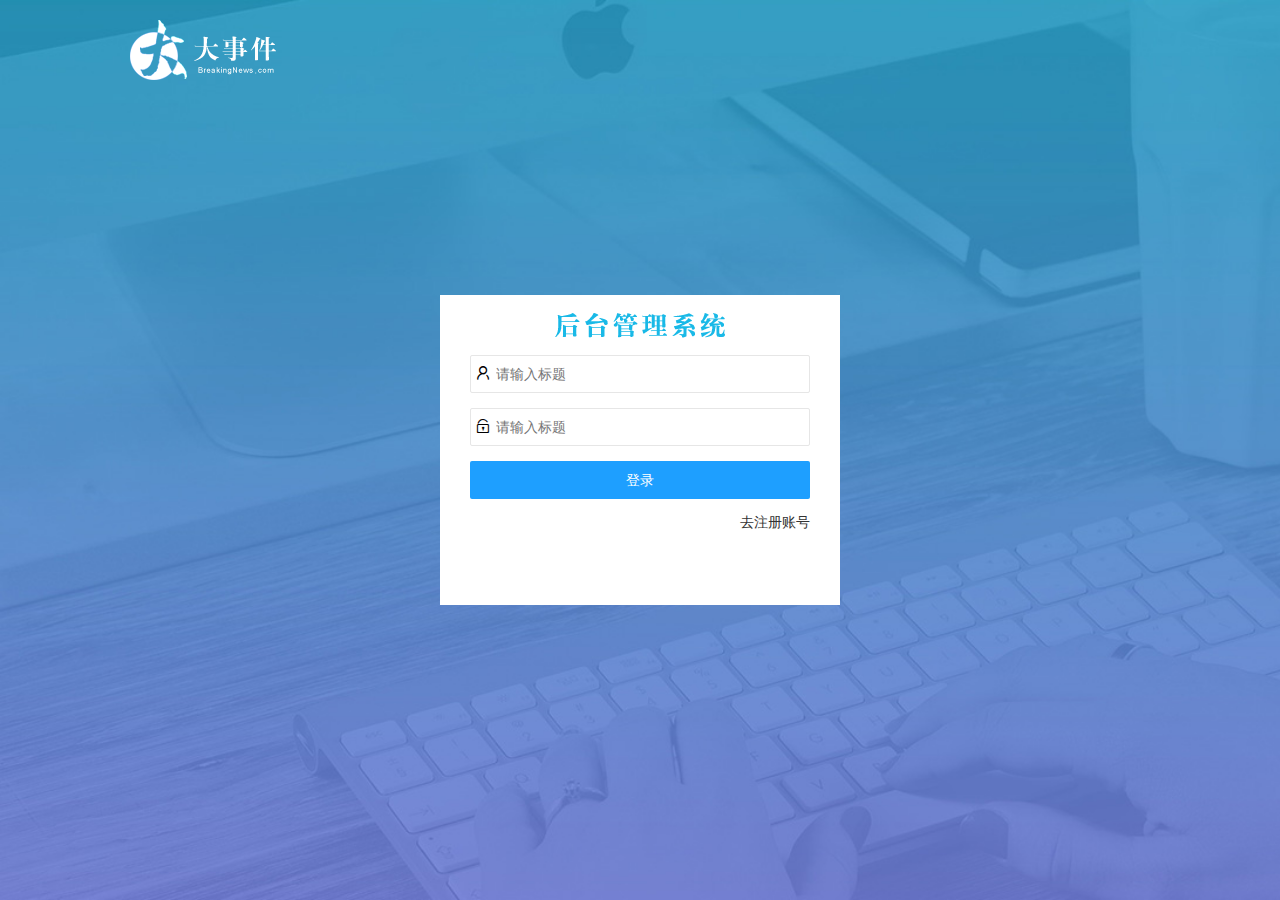
==== login.html @ 5bb2d2eb "l0 登录页面框架样式搭建好" ====
<!DOCTYPE html>
<html lang="en">

<head>
    <meta charset="UTF-8">
    <meta name="viewport" content="width=device-width, initial-scale=1.0">
    <title>login登录</title>
    <link rel="stylesheet" href="./assets/lib/layui/css/layui.css">
    <link rel="stylesheet" href="./login/login.css">


</head>

<body>
    <!-- logo -->
    <div id="logo">
        <img src="./assets/images/logo.png" />
    </div>


    <!-- 登录的盒子 start -->
    <div id="login">
        <!-- 盒子的标题 -->
        <div class="title"></div>
        <!-- 登录的表单 -->
        <form action="" class="layui-form">
            <!-- 第一行：用户名 -->
            <div class="layui-form-item">
                <i class="layui-icon layui-icon-username"></i>
                <input type="text" name="username" required lay-verify="required" placeholder="请输入标题" autocomplete="off"
                    class="layui-input">
            </div>
            <!-- 第二行：密码 -->
            <div class="layui-form-item">
                <i class="layui-icon layui-icon-password"></i>
                <input type="password" name="password" required lay-verify="required" placeholder="请输入标题"
                    autocomplete="off" class="layui-input">
            </div>
            <!-- 第三行：按钮 -->
            <div class="layui-form-item">
                <button class="layui-btn layui-btn-fluid layui-bg-blue" lay-submit lay-filter="formDemo">登录</button>
            </div>
            <!-- 第四行：去注册账号 -->
            <div class="layui-form-item">
                <a href="javascript:;" id="goto-register">去注册账号</a>
            </div>
        </form>
    </div>






    <!-- 注册的盒子 start -->
    <div id="register">
        <!-- 盒子的标题 -->
        <div class="title"></div>

        <!-- 登录的表单 -->
        <form action="" class="layui-form">
            <!-- 第一行：用户名 -->
            <div class="layui-form-item">
                <i class="layui-icon layui-icon-username"></i>
                <input type="text" name="username" required lay-verify="required" placeholder="请输入标题" autocomplete="off"
                    class="layui-input">
            </div>


            <!-- 第二行：密码 -->
            <div class="layui-form-item">
                <i class="layui-icon layui-icon-password"></i>
                <input type="password" name="password" required lay-verify="required" placeholder="请输入标题"
                    autocomplete="off" class="layui-input">
            </div>


            <!-- 第三行：重复密码 -->
            <div class="layui-form-item">
                <i class="layui-icon layui-icon-password"></i>
                <input type="password" required lay-verify="required" placeholder="请输入标题" autocomplete="off"
                    class="layui-input">
            </div>


            <!-- 第四行：按钮 -->
            <div class="layui-form-item">
                <button class="layui-btn layui-btn-fluid layui-bg-blue" lay-submit lay-filter="formDemo">注册</button>
            </div>
            <!-- 第无行：有账号，去登录 -->
            <div class="layui-form-item">
                <a href="javascript:;" id="goto-login">已有账号，去登录</a>
            </div>
        </form>
    </div>
</body>
<script src="./assets/lib/jquery.js"></script>
<script src="./assets/lib/layui/layui.all.js"></script>
<script src="./login/login.js"></script>

</html>
---- assets/lib/layui/css/layui.css ----
/** layui-v2.5.6 MIT License By https://www.layui.com */
 .layui-inline,img{display:inline-block;vertical-align:middle}h1,h2,h3,h4,h5,h6{font-weight:400}.layui-edge,.layui-header,.layui-inline,.layui-main{position:relative}.layui-body,.layui-edge,.layui-elip{overflow:hidden}.layui-btn,.layui-edge,.layui-inline,img{vertical-align:middle}.layui-btn,.layui-disabled,.layui-icon,.layui-unselect{-moz-user-select:none;-webkit-user-select:none;-ms-user-select:none}.layui-elip,.layui-form-checkbox span,.layui-form-pane .layui-form-label{text-overflow:ellipsis;white-space:nowrap}.layui-breadcrumb,.layui-tree-btnGroup{visibility:hidden}blockquote,body,button,dd,div,dl,dt,form,h1,h2,h3,h4,h5,h6,input,li,ol,p,pre,td,textarea,th,ul{margin:0;padding:0;-webkit-tap-highlight-color:rgba(0,0,0,0)}a:active,a:hover{outline:0}img{border:none}li{list-style:none}table{border-collapse:collapse;border-spacing:0}h4,h5,h6{font-size:100%}button,input,optgroup,option,select,textarea{font-family:inherit;font-size:inherit;font-style:inherit;font-weight:inherit;outline:0}pre{white-space:pre-wrap;white-space:-moz-pre-wrap;white-space:-pre-wrap;white-space:-o-pre-wrap;word-wrap:break-word}body{line-height:24px;font:14px Helvetica Neue,Helvetica,PingFang SC,Tahoma,Arial,sans-serif}hr{height:1px;margin:10px 0;border:0;clear:both}a{color:#333;text-decoration:none}a:hover{color:#777}a cite{font-style:normal;*cursor:pointer}.layui-border-box,.layui-border-box *{box-sizing:border-box}.layui-box,.layui-box *{box-sizing:content-box}.layui-clear{clear:both;*zoom:1}.layui-clear:after{content:'\20';clear:both;*zoom:1;display:block;height:0}.layui-inline{*display:inline;*zoom:1}.layui-edge{display:inline-block;width:0;height:0;border-width:6px;border-style:dashed;border-color:transparent}.layui-edge-top{top:-4px;border-bottom-color:#999;border-bottom-style:solid}.layui-edge-right{border-left-color:#999;border-left-style:solid}.layui-edge-bottom{top:2px;border-top-color:#999;border-top-style:solid}.layui-edge-left{border-right-color:#999;border-right-style:solid}.layui-disabled,.layui-disabled:hover{color:#d2d2d2!important;cursor:not-allowed!important}.layui-circle{border-radius:100%}.layui-show{display:block!important}.layui-hide{display:none!important}@font-face{font-family:layui-icon;src:url(../font/iconfont.eot?v=256);src:url(../font/iconfont.eot?v=256#iefix) format('embedded-opentype'),url(../font/iconfont.woff2?v=256) format('woff2'),url(../font/iconfont.woff?v=256) format('woff'),url(../font/iconfont.ttf?v=256) format('truetype'),url(../font/iconfont.svg?v=256#layui-icon) format('svg')}.layui-icon{font-family:layui-icon!important;font-size:16px;font-style:normal;-webkit-font-smoothing:antialiased;-moz-osx-font-smoothing:grayscale}.layui-icon-reply-fill:before{content:"\e611"}.layui-icon-set-fill:before{content:"\e614"}.layui-icon-menu-fill:before{content:"\e60f"}.layui-icon-search:before{content:"\e615"}.layui-icon-share:before{content:"\e641"}.layui-icon-set-sm:before{content:"\e620"}.layui-icon-engine:before{content:"\e628"}.layui-icon-close:before{content:"\1006"}.layui-icon-close-fill:before{content:"\1007"}.layui-icon-chart-screen:before{content:"\e629"}.layui-icon-star:before{content:"\e600"}.layui-icon-circle-dot:before{content:"\e617"}.layui-icon-chat:before{content:"\e606"}.layui-icon-release:before{content:"\e609"}.layui-icon-list:before{content:"\e60a"}.layui-icon-chart:before{content:"\e62c"}.layui-icon-ok-circle:before{content:"\1005"}.layui-icon-layim-theme:before{content:"\e61b"}.layui-icon-table:before{content:"\e62d"}.layui-icon-right:before{content:"\e602"}.layui-icon-left:before{content:"\e603"}.layui-icon-cart-simple:before{content:"\e698"}.layui-icon-face-cry:before{content:"\e69c"}.layui-icon-face-smile:before{content:"\e6af"}.layui-icon-survey:before{content:"\e6b2"}.layui-icon-tree:before{content:"\e62e"}.layui-icon-ie:before{content:"\e7bb"}.layui-icon-upload-circle:before{content:"\e62f"}.layui-icon-add-circle:before{content:"\e61f"}.layui-icon-download-circle:before{content:"\e601"}.layui-icon-templeate-1:before{content:"\e630"}.layui-icon-util:before{content:"\e631"}.layui-icon-face-surprised:before{content:"\e664"}.layui-icon-edit:before{content:"\e642"}.layui-icon-speaker:before{content:"\e645"}.layui-icon-down:before{content:"\e61a"}.layui-icon-file:before{content:"\e621"}.layui-icon-layouts:before{content:"\e632"}.layui-icon-rate-half:before{content:"\e6c9"}.layui-icon-add-circle-fine:before{content:"\e608"}.layui-icon-prev-circle:before{content:"\e633"}.layui-icon-read:before{content:"\e705"}.layui-icon-404:before{content:"\e61c"}.layui-icon-carousel:before{content:"\e634"}.layui-icon-help:before{content:"\e607"}.layui-icon-code-circle:before{content:"\e635"}.layui-icon-windows:before{content:"\e67f"}.layui-icon-water:before{content:"\e636"}.layui-icon-username:before{content:"\e66f"}.layui-icon-find-fill:before{content:"\e670"}.layui-icon-about:before{content:"\e60b"}.layui-icon-location:before{content:"\e715"}.layui-icon-up:before{content:"\e619"}.layui-icon-pause:before{content:"\e651"}.layui-icon-date:before{content:"\e637"}.layui-icon-layim-uploadfile:before{content:"\e61d"}.layui-icon-delete:before{content:"\e640"}.layui-icon-play:before{content:"\e652"}.layui-icon-top:before{content:"\e604"}.layui-icon-firefox:before{content:"\e686"}.layui-icon-friends:before{content:"\e612"}.layui-icon-refresh-3:before{content:"\e9aa"}.layui-icon-ok:before{content:"\e605"}.layui-icon-layer:before{content:"\e638"}.layui-icon-face-smile-fine:before{content:"\e60c"}.layui-icon-dollar:before{content:"\e659"}.layui-icon-group:before{content:"\e613"}.layui-icon-layim-download:before{content:"\e61e"}.layui-icon-picture-fine:before{content:"\e60d"}.layui-icon-link:before{content:"\e64c"}.layui-icon-diamond:before{content:"\e735"}.layui-icon-log:before{content:"\e60e"}.layui-icon-key:before{content:"\e683"}.layui-icon-rate-solid:before{content:"\e67a"}.layui-icon-fonts-del:before{content:"\e64f"}.layui-icon-unlink:before{content:"\e64d"}.layui-icon-fonts-clear:before{content:"\e639"}.layui-icon-triangle-r:before{content:"\e623"}.layui-icon-circle:before{content:"\e63f"}.layui-icon-radio:before{content:"\e643"}.layui-icon-align-center:before{content:"\e647"}.layui-icon-align-right:before{content:"\e648"}.layui-icon-align-left:before{content:"\e649"}.layui-icon-loading-1:before{content:"\e63e"}.layui-icon-return:before{content:"\e65c"}.layui-icon-fonts-strong:before{content:"\e62b"}.layui-icon-upload:before{content:"\e67c"}.layui-icon-dialogue:before{content:"\e63a"}.layui-icon-video:before{content:"\e6ed"}.layui-icon-headset:before{content:"\e6fc"}.layui-icon-cellphone-fine:before{content:"\e63b"}.layui-icon-add-1:before{content:"\e654"}.layui-icon-face-smile-b:before{content:"\e650"}.layui-icon-fonts-html:before{content:"\e64b"}.layui-icon-screen-full:before{content:"\e622"}.layui-icon-form:before{content:"\e63c"}.layui-icon-cart:before{content:"\e657"}.layui-icon-camera-fill:before{content:"\e65d"}.layui-icon-tabs:before{content:"\e62a"}.layui-icon-heart-fill:before{content:"\e68f"}.layui-icon-fonts-code:before{content:"\e64e"}.layui-icon-ios:before{content:"\e680"}.layui-icon-at:before{content:"\e687"}.layui-icon-fire:before{content:"\e756"}.layui-icon-set:before{content:"\e716"}.layui-icon-fonts-u:before{content:"\e646"}.layui-icon-triangle-d:before{content:"\e625"}.layui-icon-tips:before{content:"\e702"}.layui-icon-picture:before{content:"\e64a"}.layui-icon-more-vertical:before{content:"\e671"}.layui-icon-bluetooth:before{content:"\e689"}.layui-icon-flag:before{content:"\e66c"}.layui-icon-loading:before{content:"\e63d"}.layui-icon-fonts-i:before{content:"\e644"}.layui-icon-refresh-1:before{content:"\e666"}.layui-icon-rmb:before{content:"\e65e"}.layui-icon-addition:before{content:"\e624"}.layui-icon-home:before{content:"\e68e"}.layui-icon-time:before{content:"\e68d"}.layui-icon-user:before{content:"\e770"}.layui-icon-notice:before{content:"\e667"}.layui-icon-chrome:before{content:"\e68a"}.layui-icon-edge:before{content:"\e68b"}.layui-icon-login-weibo:before{content:"\e675"}.layui-icon-voice:before{content:"\e688"}.layui-icon-upload-drag:before{content:"\e681"}.layui-icon-login-qq:before{content:"\e676"}.layui-icon-snowflake:before{content:"\e6b1"}.layui-icon-heart:before{content:"\e68c"}.layui-icon-logout:before{content:"\e682"}.layui-icon-file-b:before{content:"\e655"}.layui-icon-template:before{content:"\e663"}.layui-icon-transfer:before{content:"\e691"}.layui-icon-auz:before{content:"\e672"}.layui-icon-console:before{content:"\e665"}.layui-icon-app:before{content:"\e653"}.layui-icon-prev:before{content:"\e65a"}.layui-icon-website:before{content:"\e7ae"}.layui-icon-next:before{content:"\e65b"}.layui-icon-component:before{content:"\e857"}.layui-icon-android:before{content:"\e684"}.layui-icon-more:before{content:"\e65f"}.layui-icon-login-wechat:before{content:"\e677"}.layui-icon-shrink-right:before{content:"\e668"}.layui-icon-spread-left:before{content:"\e66b"}.layui-icon-camera:before{content:"\e660"}.layui-icon-note:before{content:"\e66e"}.layui-icon-refresh:before{content:"\e669"}.layui-icon-female:before{content:"\e661"}.layui-icon-male:before{content:"\e662"}.layui-icon-screen-restore:before{content:"\e758"}.layui-icon-password:before{content:"\e673"}.layui-icon-senior:before{content:"\e674"}.layui-icon-theme:before{content:"\e66a"}.layui-icon-tread:before{content:"\e6c5"}.layui-icon-praise:before{content:"\e6c6"}.layui-icon-star-fill:before{content:"\e658"}.layui-icon-rate:before{content:"\e67b"}.layui-icon-template-1:before{content:"\e656"}.layui-icon-vercode:before{content:"\e679"}.layui-icon-service:before{content:"\e626"}.layui-icon-cellphone:before{content:"\e678"}.layui-icon-print:before{content:"\e66d"}.layui-icon-cols:before{content:"\e610"}.layui-icon-wifi:before{content:"\e7e0"}.layui-icon-export:before{content:"\e67d"}.layui-icon-rss:before{content:"\e808"}.layui-icon-slider:before{content:"\e714"}.layui-icon-email:before{content:"\e618"}.layui-icon-subtraction:before{content:"\e67e"}.layui-icon-mike:before{content:"\e6dc"}.layui-icon-light:before{content:"\e748"}.layui-icon-gift:before{content:"\e627"}.layui-icon-mute:before{content:"\e685"}.layui-icon-reduce-circle:before{content:"\e616"}.layui-icon-music:before{content:"\e690"}.layui-main{width:1140px;margin:0 auto}.layui-header{z-index:1000;height:60px}.layui-header a:hover{transition:all .5s;-webkit-transition:all .5s}.layui-side{position:fixed;left:0;top:0;bottom:0;z-index:999;width:200px;overflow-x:hidden}.layui-side-scroll{position:relative;width:220px;height:100%;overflow-x:hidden}.layui-body{position:absolute;left:200px;right:0;top:0;bottom:0;z-index:998;width:auto;overflow-y:auto;box-sizing:border-box}.layui-layout-body{overflow:hidden}.layui-layout-admin .layui-header{background-color:#23262E}.layui-layout-admin .layui-side{top:60px;width:200px;overflow-x:hidden}.layui-layout-admin .layui-body{position:fixed;top:60px;bottom:44px}.layui-layout-admin .layui-main{width:auto;margin:0 15px}.layui-layout-admin .layui-footer{position:fixed;left:200px;right:0;bottom:0;height:44px;line-height:44px;padding:0 15px;background-color:#eee}.layui-layout-admin .layui-logo{position:absolute;left:0;top:0;width:200px;height:100%;line-height:60px;text-align:center;color:#009688;font-size:16px}.layui-layout-admin .layui-header .layui-nav{background:0 0}.layui-layout-left{position:absolute!important;left:200px;top:0}.layui-layout-right{position:absolute!important;right:0;top:0}.layui-container{position:relative;margin:0 auto;padding:0 15px;box-sizing:border-box}.layui-fluid{position:relative;margin:0 auto;padding:0 15px}.layui-row:after,.layui-row:before{content:'';display:block;clear:both}.layui-col-lg1,.layui-col-lg10,.layui-col-lg11,.layui-col-lg12,.layui-col-lg2,.layui-col-lg3,.layui-col-lg4,.layui-col-lg5,.layui-col-lg6,.layui-col-lg7,.layui-col-lg8,.layui-col-lg9,.layui-col-md1,.layui-col-md10,.layui-col-md11,.layui-col-md12,.layui-col-md2,.layui-col-md3,.layui-col-md4,.layui-col-md5,.layui-col-md6,.layui-col-md7,.layui-col-md8,.layui-col-md9,.layui-col-sm1,.layui-col-sm10,.layui-col-sm11,.layui-col-sm12,.layui-col-sm2,.layui-col-sm3,.layui-col-sm4,.layui-col-sm5,.layui-col-sm6,.layui-col-sm7,.layui-col-sm8,.layui-col-sm9,.layui-col-xs1,.layui-col-xs10,.layui-col-xs11,.layui-col-xs12,.layui-col-xs2,.layui-col-xs3,.layui-col-xs4,.layui-col-xs5,.layui-col-xs6,.layui-col-xs7,.layui-col-xs8,.layui-col-xs9{position:relative;display:block;box-sizing:border-box}.layui-col-xs1,.layui-col-xs10,.layui-col-xs11,.layui-col-xs12,.layui-col-xs2,.layui-col-xs3,.layui-col-xs4,.layui-col-xs5,.layui-col-xs6,.layui-col-xs7,.layui-col-xs8,.layui-col-xs9{float:left}.layui-col-xs1{width:8.33333333%}.layui-col-xs2{width:16.66666667%}.layui-col-xs3{width:25%}.layui-col-xs4{width:33.33333333%}.layui-col-xs5{width:41.66666667%}.layui-col-xs6{width:50%}.layui-col-xs7{width:58.33333333%}.layui-col-xs8{width:66.66666667%}.layui-col-xs9{width:75%}.layui-col-xs10{width:83.33333333%}.layui-col-xs11{width:91.66666667%}.layui-col-xs12{width:100%}.layui-col-xs-offset1{margin-left:8.33333333%}.layui-col-xs-offset2{margin-left:16.66666667%}.layui-col-xs-offset3{margin-left:25%}.layui-col-xs-offset4{margin-left:33.33333333%}.layui-col-xs-offset5{margin-left:41.66666667%}.layui-col-xs-offset6{margin-left:50%}.layui-col-xs-offset7{margin-left:58.33333333%}.layui-col-xs-offset8{margin-left:66.66666667%}.layui-col-xs-offset9{margin-left:75%}.layui-col-xs-offset10{margin-left:83.33333333%}.layui-col-xs-offset11{margin-left:91.66666667%}.layui-col-xs-offset12{margin-left:100%}@media screen and (max-width:768px){.layui-hide-xs{display:none!important}.layui-show-xs-block{display:block!important}.layui-show-xs-inline{display:inline!important}.layui-show-xs-inline-block{display:inline-block!important}}@media screen and (min-width:768px){.layui-container{width:750px}.layui-hide-sm{display:none!important}.layui-show-sm-block{display:block!important}.layui-show-sm-inline{display:inline!important}.layui-show-sm-inline-block{display:inline-block!important}.layui-col-sm1,.layui-col-sm10,.layui-col-sm11,.layui-col-sm12,.layui-col-sm2,.layui-col-sm3,.layui-col-sm4,.layui-col-sm5,.layui-col-sm6,.layui-col-sm7,.layui-col-sm8,.layui-col-sm9{float:left}.layui-col-sm1{width:8.33333333%}.layui-col-sm2{width:16.66666667%}.layui-col-sm3{width:25%}.layui-col-sm4{width:33.33333333%}.layui-col-sm5{width:41.66666667%}.layui-col-sm6{width:50%}.layui-col-sm7{width:58.33333333%}.layui-col-sm8{width:66.66666667%}.layui-col-sm9{width:75%}.layui-col-sm10{width:83.33333333%}.layui-col-sm11{width:91.66666667%}.layui-col-sm12{width:100%}.layui-col-sm-offset1{margin-left:8.33333333%}.layui-col-sm-offset2{margin-left:16.66666667%}.layui-col-sm-offset3{margin-left:25%}.layui-col-sm-offset4{margin-left:33.33333333%}.layui-col-sm-offset5{margin-left:41.66666667%}.layui-col-sm-offset6{margin-left:50%}.layui-col-sm-offset7{margin-left:58.33333333%}.layui-col-sm-offset8{margin-left:66.66666667%}.layui-col-sm-offset9{margin-left:75%}.layui-col-sm-offset10{margin-left:83.33333333%}.layui-col-sm-offset11{margin-left:91.66666667%}.layui-col-sm-offset12{margin-left:100%}}@media screen and (min-width:992px){.layui-container{width:970px}.layui-hide-md{display:none!important}.layui-show-md-block{display:block!important}.layui-show-md-inline{display:inline!important}.layui-show-md-inline-block{display:inline-block!important}.layui-col-md1,.layui-col-md10,.layui-col-md11,.layui-col-md12,.layui-col-md2,.layui-col-md3,.layui-col-md4,.layui-col-md5,.layui-col-md6,.layui-col-md7,.layui-col-md8,.layui-col-md9{float:left}.layui-col-md1{width:8.33333333%}.layui-col-md2{width:16.66666667%}.layui-col-md3{width:25%}.layui-col-md4{width:33.33333333%}.layui-col-md5{width:41.66666667%}.layui-col-md6{width:50%}.layui-col-md7{width:58.33333333%}.layui-col-md8{width:66.66666667%}.layui-col-md9{width:75%}.layui-col-md10{width:83.33333333%}.layui-col-md11{width:91.66666667%}.layui-col-md12{width:100%}.layui-col-md-offset1{margin-left:8.33333333%}.layui-col-md-offset2{margin-left:16.66666667%}.layui-col-md-offset3{margin-left:25%}.layui-col-md-offset4{margin-left:33.33333333%}.layui-col-md-offset5{margin-left:41.66666667%}.layui-col-md-offset6{margin-left:50%}.layui-col-md-offset7{margin-left:58.33333333%}.layui-col-md-offset8{margin-left:66.66666667%}.layui-col-md-offset9{margin-left:75%}.layui-col-md-offset10{margin-left:83.33333333%}.layui-col-md-offset11{margin-left:91.66666667%}.layui-col-md-offset12{margin-left:100%}}@media screen and (min-width:1200px){.layui-container{width:1170px}.layui-hide-lg{display:none!important}.layui-show-lg-block{display:block!important}.layui-show-lg-inline{display:inline!important}.layui-show-lg-inline-block{display:inline-block!important}.layui-col-lg1,.layui-col-lg10,.layui-col-lg11,.layui-col-lg12,.layui-col-lg2,.layui-col-lg3,.layui-col-lg4,.layui-col-lg5,.layui-col-lg6,.layui-col-lg7,.layui-col-lg8,.layui-col-lg9{float:left}.layui-col-lg1{width:8.33333333%}.layui-col-lg2{width:16.66666667%}.layui-col-lg3{width:25%}.layui-col-lg4{width:33.33333333%}.layui-col-lg5{width:41.66666667%}.layui-col-lg6{width:50%}.layui-col-lg7{width:58.33333333%}.layui-col-lg8{width:66.66666667%}.layui-col-lg9{width:75%}.layui-col-lg10{width:83.33333333%}.layui-col-lg11{width:91.66666667%}.layui-col-lg12{width:100%}.layui-col-lg-offset1{margin-left:8.33333333%}.layui-col-lg-offset2{margin-left:16.66666667%}.layui-col-lg-offset3{margin-left:25%}.layui-col-lg-offset4{margin-left:33.33333333%}.layui-col-lg-offset5{margin-left:41.66666667%}.layui-col-lg-offset6{margin-left:50%}.layui-col-lg-offset7{margin-left:58.33333333%}.layui-col-lg-offset8{margin-left:66.66666667%}.layui-col-lg-offset9{margin-left:75%}.layui-col-lg-offset10{margin-left:83.33333333%}.layui-col-lg-offset11{margin-left:91.66666667%}.layui-col-lg-offset12{margin-left:100%}}.layui-col-space1{margin:-.5px}.layui-col-space1>*{padding:.5px}.layui-col-space2{margin:-1px}.layui-col-space2>*{padding:1px}.layui-col-space4{margin:-2px}.layui-col-space4>*{padding:2px}.layui-col-space5{margin:-2.5px}.layui-col-space5>*{padding:2.5px}.layui-col-space6{margin:-3px}.layui-col-space6>*{padding:3px}.layui-col-space8{margin:-4px}.layui-col-space8>*{padding:4px}.layui-col-space10{margin:-5px}.layui-col-space10>*{padding:5px}.layui-col-space12{margin:-6px}.layui-col-space12>*{padding:6px}.layui-col-space14{margin:-7px}.layui-col-space14>*{padding:7px}.layui-col-space15{margin:-7.5px}.layui-col-space15>*{padding:7.5px}.layui-col-space16{margin:-8px}.layui-col-space16>*{padding:8px}.layui-col-space18{margin:-9px}.layui-col-space18>*{padding:9px}.layui-col-space20{margin:-10px}.layui-col-space20>*{padding:10px}.layui-col-space22{margin:-11px}.layui-col-space22>*{padding:11px}.layui-col-space24{margin:-12px}.layui-col-space24>*{padding:12px}.layui-col-space25{margin:-12.5px}.layui-col-space25>*{padding:12.5px}.layui-col-space26{margin:-13px}.layui-col-space26>*{padding:13px}.layui-col-space28{margin:-14px}.layui-col-space28>*{padding:14px}.layui-col-space30{margin:-15px}.layui-col-space30>*{padding:15px}.layui-btn,.layui-input,.layui-select,.layui-textarea,.layui-upload-button{outline:0;-webkit-appearance:none;transition:all .3s;-webkit-transition:all .3s;box-sizing:border-box}.layui-elem-quote{margin-bottom:10px;padding:15px;line-height:22px;border-left:5px solid #009688;border-radius:0 2px 2px 0;background-color:#f2f2f2}.layui-quote-nm{border-style:solid;border-width:1px 1px 1px 5px;background:0 0}.layui-elem-field{margin-bottom:10px;padding:0;border-width:1px;border-style:solid}.layui-elem-field legend{margin-left:20px;padding:0 10px;font-size:20px;font-weight:300}.layui-field-title{margin:10px 0 20px;border-width:1px 0 0}.layui-field-box{padding:10px 15px}.layui-field-title .layui-field-box{padding:10px 0}.layui-progress{position:relative;height:6px;border-radius:20px;background-color:#e2e2e2}.layui-progress-bar{position:absolute;left:0;top:0;width:0;max-width:100%;height:6px;border-radius:20px;text-align:right;background-color:#5FB878;transition:all .3s;-webkit-transition:all .3s}.layui-progress-big,.layui-progress-big .layui-progress-bar{height:18px;line-height:18px}.layui-progress-text{position:relative;top:-20px;line-height:18px;font-size:12px;color:#666}.layui-progress-big .layui-progress-text{position:static;padding:0 10px;color:#fff}.layui-collapse{border-width:1px;border-style:solid;border-radius:2px}.layui-colla-content,.layui-colla-item{border-top-width:1px;border-top-style:solid}.layui-colla-item:first-child{border-top:none}.layui-colla-title{position:relative;height:42px;line-height:42px;padding:0 15px 0 35px;color:#333;background-color:#f2f2f2;cursor:pointer;font-size:14px;overflow:hidden}.layui-colla-content{display:none;padding:10px 15px;line-height:22px;color:#666}.layui-colla-icon{position:absolute;left:15px;top:0;font-size:14px}.layui-card{margin-bottom:15px;border-radius:2px;background-color:#fff;box-shadow:0 1px 2px 0 rgba(0,0,0,.05)}.layui-card:last-child{margin-bottom:0}.layui-card-header{position:relative;height:42px;line-height:42px;padding:0 15px;border-bottom:1px solid #f6f6f6;color:#333;border-radius:2px 2px 0 0;font-size:14px}.layui-bg-black,.layui-bg-blue,.layui-bg-cyan,.layui-bg-green,.layui-bg-orange,.layui-bg-red{color:#fff!important}.layui-card-body{position:relative;padding:10px 15px;line-height:24px}.layui-card-body[pad15]{padding:15px}.layui-card-body[pad20]{padding:20px}.layui-card-body .layui-table{margin:5px 0}.layui-card .layui-tab{margin:0}.layui-panel-window{position:relative;padding:15px;border-radius:0;border-top:5px solid #E6E6E6;background-color:#fff}.layui-auxiliar-moving{position:fixed;left:0;right:0;top:0;bottom:0;width:100%;height:100%;background:0 0;z-index:9999999999}.layui-form-label,.layui-form-mid,.layui-form-select,.layui-input-block,.layui-input-inline,.layui-textarea{position:relative}.layui-bg-red{background-color:#FF5722!important}.layui-bg-orange{background-color:#FFB800!important}.layui-bg-green{background-color:#009688!important}.layui-bg-cyan{background-color:#2F4056!important}.layui-bg-blue{background-color:#1E9FFF!important}.layui-bg-black{background-color:#393D49!important}.layui-bg-gray{background-color:#eee!important;color:#666!important}.layui-badge-rim,.layui-colla-content,.layui-colla-item,.layui-collapse,.layui-elem-field,.layui-form-pane .layui-form-item[pane],.layui-form-pane .layui-form-label,.layui-input,.layui-layedit,.layui-layedit-tool,.layui-quote-nm,.layui-select,.layui-tab-bar,.layui-tab-card,.layui-tab-title,.layui-tab-title .layui-this:after,.layui-textarea{border-color:#e6e6e6}.layui-timeline-item:before,hr{background-color:#e6e6e6}.layui-text{line-height:22px;font-size:14px;color:#666}.layui-text h1,.layui-text h2,.layui-text h3{font-weight:500;color:#333}.layui-text h1{font-size:30px}.layui-text h2{font-size:24px}.layui-text h3{font-size:18px}.layui-text a:not(.layui-btn){color:#01AAED}.layui-text a:not(.layui-btn):hover{text-decoration:underline}.layui-text ul{padding:5px 0 5px 15px}.layui-text ul li{margin-top:5px;list-style-type:disc}.layui-text em,.layui-word-aux{color:#999!important;padding:0 5px!important}.layui-btn{display:inline-block;height:38px;line-height:38px;padding:0 18px;background-color:#009688;color:#fff;white-space:nowrap;text-align:center;font-size:14px;border:none;border-radius:2px;cursor:pointer}.layui-btn:hover{opacity:.8;filter:alpha(opacity=80);color:#fff}.layui-btn:active{opacity:1;filter:alpha(opacity=100)}.layui-btn+.layui-btn{margin-left:10px}.layui-btn-container{font-size:0}.layui-btn-container .layui-btn{margin-right:10px;margin-bottom:10px}.layui-btn-container .layui-btn+.layui-btn{margin-left:0}.layui-table .layui-btn-container .layui-btn{margin-bottom:9px}.layui-btn-radius{border-radius:100px}.layui-btn .layui-icon{margin-right:3px;font-size:18px;vertical-align:bottom;vertical-align:middle\9}.layui-btn-primary{border:1px solid #C9C9C9;background-color:#fff;color:#555}.layui-btn-primary:hover{border-color:#009688;color:#333}.layui-btn-normal{background-color:#1E9FFF}.layui-btn-warm{background-color:#FFB800}.layui-btn-danger{background-color:#FF5722}.layui-btn-checked{background-color:#5FB878}.layui-btn-disabled,.layui-btn-disabled:active,.layui-btn-disabled:hover{border:1px solid #e6e6e6;background-color:#FBFBFB;color:#C9C9C9;cursor:not-allowed;opacity:1}.layui-btn-lg{height:44px;line-height:44px;padding:0 25px;font-size:16px}.layui-btn-sm{height:30px;line-height:30px;padding:0 10px;font-size:12px}.layui-btn-sm i{font-size:16px!important}.layui-btn-xs{height:22px;line-height:22px;padding:0 5px;font-size:12px}.layui-btn-xs i{font-size:14px!important}.layui-btn-group{display:inline-block;vertical-align:middle;font-size:0}.layui-btn-group .layui-btn{margin-left:0!important;margin-right:0!important;border-left:1px solid rgba(255,255,255,.5);border-radius:0}.layui-btn-group .layui-btn-primary{border-left:none}.layui-btn-group .layui-btn-primary:hover{border-color:#C9C9C9;color:#009688}.layui-btn-group .layui-btn:first-child{border-left:none;border-radius:2px 0 0 2px}.layui-btn-group .layui-btn-primary:first-child{border-left:1px solid #c9c9c9}.layui-btn-group .layui-btn:last-child{border-radius:0 2px 2px 0}.layui-btn-group .layui-btn+.layui-btn{margin-left:0}.layui-btn-group+.layui-btn-group{margin-left:10px}.layui-btn-fluid{width:100%}.layui-input,.layui-select,.layui-textarea{height:38px;line-height:1.3;line-height:38px\9;border-width:1px;border-style:solid;background-color:#fff;border-radius:2px}.layui-input::-webkit-input-placeholder,.layui-select::-webkit-input-placeholder,.layui-textarea::-webkit-input-placeholder{line-height:1.3}.layui-input,.layui-textarea{display:block;width:100%;padding-left:10px}.layui-input:hover,.layui-textarea:hover{border-color:#D2D2D2!important}.layui-input:focus,.layui-textarea:focus{border-color:#C9C9C9!important}.layui-textarea{min-height:100px;height:auto;line-height:20px;padding:6px 10px;resize:vertical}.layui-select{padding:0 10px}.layui-form input[type=checkbox],.layui-form input[type=radio],.layui-form select{display:none}.layui-form [lay-ignore]{display:initial}.layui-form-item{margin-bottom:15px;clear:both;*zoom:1}.layui-form-item:after{content:'\20';clear:both;*zoom:1;display:block;height:0}.layui-form-label{float:left;display:block;padding:9px 15px;width:80px;font-weight:400;line-height:20px;text-align:right}.layui-form-label-col{display:block;float:none;padding:9px 0;line-height:20px;text-align:left}.layui-form-item .layui-inline{margin-bottom:5px;margin-right:10px}.layui-input-block{margin-left:110px;min-height:36px}.layui-input-inline{display:inline-block;vertical-align:middle}.layui-form-item .layui-input-inline{float:left;width:190px;margin-right:10px}.layui-form-text .layui-input-inline{width:auto}.layui-form-mid{float:left;display:block;padding:9px 0!important;line-height:20px;margin-right:10px}.layui-form-danger+.layui-form-select .layui-input,.layui-form-danger:focus{border-color:#FF5722!important}.layui-form-select .layui-input{padding-right:30px;cursor:pointer}.layui-form-select .layui-edge{position:absolute;right:10px;top:50%;margin-top:-3px;cursor:pointer;border-width:6px;border-top-color:#c2c2c2;border-top-style:solid;transition:all .3s;-webkit-transition:all .3s}.layui-form-select dl{display:none;position:absolute;left:0;top:42px;padding:5px 0;z-index:899;min-width:100%;border:1px solid #d2d2d2;max-height:300px;overflow-y:auto;background-color:#fff;border-radius:2px;box-shadow:0 2px 4px rgba(0,0,0,.12);box-sizing:border-box}.layui-form-select dl dd,.layui-form-select dl dt{padding:0 10px;line-height:36px;white-space:nowrap;overflow:hidden;text-overflow:ellipsis}.layui-form-select dl dt{font-size:12px;color:#999}.layui-form-select dl dd{cursor:pointer}.layui-form-select dl dd:hover{background-color:#f2f2f2;-webkit-transition:.5s all;transition:.5s all}.layui-form-select .layui-select-group dd{padding-left:20px}.layui-form-select dl dd.layui-select-tips{padding-left:10px!important;color:#999}.layui-form-select dl dd.layui-this{background-color:#5FB878;color:#fff}.layui-form-checkbox,.layui-form-select dl dd.layui-disabled{background-color:#fff}.layui-form-selected dl{display:block}.layui-form-checkbox,.layui-form-checkbox *,.layui-form-switch{display:inline-block;vertical-align:middle}.layui-form-selected .layui-edge{margin-top:-9px;-webkit-transform:rotate(180deg);transform:rotate(180deg);margin-top:-3px\9}:root .layui-form-selected .layui-edge{margin-top:-9px\0/IE9}.layui-form-selectup dl{top:auto;bottom:42px}.layui-select-none{margin:5px 0;text-align:center;color:#999}.layui-select-disabled .layui-disabled{border-color:#eee!important}.layui-select-disabled .layui-edge{border-top-color:#d2d2d2}.layui-form-checkbox{position:relative;height:30px;line-height:30px;margin-right:10px;padding-right:30px;cursor:pointer;font-size:0;-webkit-transition:.1s linear;transition:.1s linear;box-sizing:border-box}.layui-form-checkbox span{padding:0 10px;height:100%;font-size:14px;border-radius:2px 0 0 2px;background-color:#d2d2d2;color:#fff;overflow:hidden}.layui-form-checkbox:hover span{background-color:#c2c2c2}.layui-form-checkbox i{position:absolute;right:0;top:0;width:30px;height:28px;border:1px solid #d2d2d2;border-left:none;border-radius:0 2px 2px 0;color:#fff;font-size:20px;text-align:center}.layui-form-checkbox:hover i{border-color:#c2c2c2;color:#c2c2c2}.layui-form-checked,.layui-form-checked:hover{border-color:#5FB878}.layui-form-checked span,.layui-form-checked:hover span{background-color:#5FB878}.layui-form-checked i,.layui-form-checked:hover i{color:#5FB878}.layui-form-item .layui-form-checkbox{margin-top:4px}.layui-form-checkbox[lay-skin=primary]{height:auto!important;line-height:normal!important;min-width:18px;min-height:18px;border:none!important;margin-right:0;padding-left:28px;padding-right:0;background:0 0}.layui-form-checkbox[lay-skin=primary] span{padding-left:0;padding-right:15px;line-height:18px;background:0 0;color:#666}.layui-form-checkbox[lay-skin=primary] i{right:auto;left:0;width:16px;height:16px;line-height:16px;border:1px solid #d2d2d2;font-size:12px;border-radius:2px;background-color:#fff;-webkit-transition:.1s linear;transition:.1s linear}.layui-form-checkbox[lay-skin=primary]:hover i{border-color:#5FB878;color:#fff}.layui-form-checked[lay-skin=primary] i{border-color:#5FB878!important;background-color:#5FB878;color:#fff}.layui-checkbox-disbaled[lay-skin=primary] span{background:0 0!important;color:#c2c2c2}.layui-checkbox-disbaled[lay-skin=primary]:hover i{border-color:#d2d2d2}.layui-form-item .layui-form-checkbox[lay-skin=primary]{margin-top:10px}.layui-form-switch{position:relative;height:22px;line-height:22px;min-width:35px;padding:0 5px;margin-top:8px;border:1px solid #d2d2d2;border-radius:20px;cursor:pointer;background-color:#fff;-webkit-transition:.1s linear;transition:.1s linear}.layui-form-switch i{position:absolute;left:5px;top:3px;width:16px;height:16px;border-radius:20px;background-color:#d2d2d2;-webkit-transition:.1s linear;transition:.1s linear}.layui-form-switch em{position:relative;top:0;width:25px;margin-left:21px;padding:0!important;text-align:center!important;color:#999!important;font-style:normal!important;font-size:12px}.layui-form-onswitch{border-color:#5FB878;background-color:#5FB878}.layui-checkbox-disbaled,.layui-checkbox-disbaled i{border-color:#e2e2e2!important}.layui-form-onswitch i{left:100%;margin-left:-21px;background-color:#fff}.layui-form-onswitch em{margin-left:5px;margin-right:21px;color:#fff!important}.layui-checkbox-disbaled span{background-color:#e2e2e2!important}.layui-checkbox-disbaled:hover i{color:#fff!important}[lay-radio]{display:none}.layui-form-radio,.layui-form-radio *{display:inline-block;vertical-align:middle}.layui-form-radio{line-height:28px;margin:6px 10px 0 0;padding-right:10px;cursor:pointer;font-size:0}.layui-form-radio *{font-size:14px}.layui-form-radio>i{margin-right:8px;font-size:22px;color:#c2c2c2}.layui-form-radio>i:hover,.layui-form-radioed>i{color:#5FB878}.layui-radio-disbaled>i{color:#e2e2e2!important}.layui-form-pane .layui-form-label{width:110px;padding:8px 15px;height:38px;line-height:20px;border-width:1px;border-style:solid;border-radius:2px 0 0 2px;text-align:center;background-color:#FBFBFB;overflow:hidden;box-sizing:border-box}.layui-form-pane .layui-input-inline{margin-left:-1px}.layui-form-pane .layui-input-block{margin-left:110px;left:-1px}.layui-form-pane .layui-input{border-radius:0 2px 2px 0}.layui-form-pane .layui-form-text .layui-form-label{float:none;width:100%;border-radius:2px;box-sizing:border-box;text-align:left}.layui-form-pane .layui-form-text .layui-input-inline{display:block;margin:0;top:-1px;clear:both}.layui-form-pane .layui-form-text .layui-input-block{margin:0;left:0;top:-1px}.layui-form-pane .layui-form-text .layui-textarea{min-height:100px;border-radius:0 0 2px 2px}.layui-form-pane .layui-form-checkbox{margin:4px 0 4px 10px}.layui-form-pane .layui-form-radio,.layui-form-pane .layui-form-switch{margin-top:6px;margin-left:10px}.layui-form-pane .layui-form-item[pane]{position:relative;border-width:1px;border-style:solid}.layui-form-pane .layui-form-item[pane] .layui-form-label{position:absolute;left:0;top:0;height:100%;border-width:0 1px 0 0}.layui-form-pane .layui-form-item[pane] .layui-input-inline{margin-left:110px}@media screen and (max-width:450px){.layui-form-item .layui-form-label{text-overflow:ellipsis;overflow:hidden;white-space:nowrap}.layui-form-item .layui-inline{display:block;margin-right:0;margin-bottom:20px;clear:both}.layui-form-item .layui-inline:after{content:'\20';clear:both;display:block;height:0}.layui-form-item .layui-input-inline{display:block;float:none;left:-3px;width:auto;margin:0 0 10px 112px}.layui-form-item .layui-input-inline+.layui-form-mid{margin-left:110px;top:-5px;padding:0}.layui-form-item .layui-form-checkbox{margin-right:5px;margin-bottom:5px}}.layui-layedit{border-width:1px;border-style:solid;border-radius:2px}.layui-layedit-tool{padding:3px 5px;border-bottom-width:1px;border-bottom-style:solid;font-size:0}.layedit-tool-fixed{position:fixed;top:0;border-top:1px solid #e2e2e2}.layui-layedit-tool .layedit-tool-mid,.layui-layedit-tool .layui-icon{display:inline-block;vertical-align:middle;text-align:center;font-size:14px}.layui-layedit-tool .layui-icon{position:relative;width:32px;height:30px;line-height:30px;margin:3px 5px;color:#777;cursor:pointer;border-radius:2px}.layui-layedit-tool .layui-icon:hover{color:#393D49}.layui-layedit-tool .layui-icon:active{color:#000}.layui-layedit-tool .layedit-tool-active{background-color:#e2e2e2;color:#000}.layui-layedit-tool .layui-disabled,.layui-layedit-tool .layui-disabled:hover{color:#d2d2d2;cursor:not-allowed}.layui-layedit-tool .layedit-tool-mid{width:1px;height:18px;margin:0 10px;background-color:#d2d2d2}.layedit-tool-html{width:50px!important;font-size:30px!important}.layedit-tool-b,.layedit-tool-code,.layedit-tool-help{font-size:16px!important}.layedit-tool-d,.layedit-tool-face,.layedit-tool-image,.layedit-tool-unlink{font-size:18px!important}.layedit-tool-image input{position:absolute;font-size:0;left:0;top:0;width:100%;height:100%;opacity:.01;filter:Alpha(opacity=1);cursor:pointer}.layui-layedit-iframe iframe{display:block;width:100%}#LAY_layedit_code{overflow:hidden}.layui-laypage{display:inline-block;*display:inline;*zoom:1;vertical-align:middle;margin:10px 0;font-size:0}.layui-laypage>a:first-child,.layui-laypage>a:first-child em{border-radius:2px 0 0 2px}.layui-laypage>a:last-child,.layui-laypage>a:last-child em{border-radius:0 2px 2px 0}.layui-laypage>:first-child{margin-left:0!important}.layui-laypage>:last-child{margin-right:0!important}.layui-laypage a,.layui-laypage button,.layui-laypage input,.layui-laypage select,.layui-laypage span{border:1px solid #e2e2e2}.layui-laypage a,.layui-laypage span{display:inline-block;*display:inline;*zoom:1;vertical-align:middle;padding:0 15px;height:28px;line-height:28px;margin:0 -1px 5px 0;background-color:#fff;color:#333;font-size:12px}.layui-flow-more a *,.layui-laypage input,.layui-table-view select[lay-ignore]{display:inline-block}.layui-laypage a:hover{color:#009688}.layui-laypage em{font-style:normal}.layui-laypage .layui-laypage-spr{color:#999;font-weight:700}.layui-laypage a{text-decoration:none}.layui-laypage .layui-laypage-curr{position:relative}.layui-laypage .layui-laypage-curr em{position:relative;color:#fff}.layui-laypage .layui-laypage-curr .layui-laypage-em{position:absolute;left:-1px;top:-1px;padding:1px;width:100%;height:100%;background-color:#009688}.layui-laypage-em{border-radius:2px}.layui-laypage-next em,.layui-laypage-prev em{font-family:Sim sun;font-size:16px}.layui-laypage .layui-laypage-count,.layui-laypage .layui-laypage-limits,.layui-laypage .layui-laypage-refresh,.layui-laypage .layui-laypage-skip{margin-left:10px;margin-right:10px;padding:0;border:none}.layui-laypage .layui-laypage-limits,.layui-laypage .layui-laypage-refresh{vertical-align:top}.layui-laypage .layui-laypage-refresh i{font-size:18px;cursor:pointer}.layui-laypage select{height:22px;padding:3px;border-radius:2px;cursor:pointer}.layui-laypage .layui-laypage-skip{height:30px;line-height:30px;color:#999}.layui-laypage button,.layui-laypage input{height:30px;line-height:30px;border-radius:2px;vertical-align:top;background-color:#fff;box-sizing:border-box}.layui-laypage input{width:40px;margin:0 10px;padding:0 3px;text-align:center}.layui-laypage input:focus,.layui-laypage select:focus{border-color:#009688!important}.layui-laypage button{margin-left:10px;padding:0 10px;cursor:pointer}.layui-table,.layui-table-view{margin:10px 0}.layui-flow-more{margin:10px 0;text-align:center;color:#999;font-size:14px}.layui-flow-more a{height:32px;line-height:32px}.layui-flow-more a *{vertical-align:top}.layui-flow-more a cite{padding:0 20px;border-radius:3px;background-color:#eee;color:#333;font-style:normal}.layui-flow-more a cite:hover{opacity:.8}.layui-flow-more a i{font-size:30px;color:#737383}.layui-table{width:100%;background-color:#fff;color:#666}.layui-table tr{transition:all .3s;-webkit-transition:all .3s}.layui-table th{text-align:left;font-weight:400}.layui-table tbody tr:hover,.layui-table thead tr,.layui-table-click,.layui-table-header,.layui-table-hover,.layui-table-mend,.layui-table-patch,.layui-table-tool,.layui-table-total,.layui-table-total tr,.layui-table[lay-even] tr:nth-child(even){background-color:#f2f2f2}.layui-table td,.layui-table th,.layui-table-col-set,.layui-table-fixed-r,.layui-table-grid-down,.layui-table-header,.layui-table-page,.layui-table-tips-main,.layui-table-tool,.layui-table-total,.layui-table-view,.layui-table[lay-skin=line],.layui-table[lay-skin=row]{border-width:1px;border-style:solid;border-color:#e6e6e6}.layui-table td,.layui-table th{position:relative;padding:9px 15px;min-height:20px;line-height:20px;font-size:14px}.layui-table[lay-skin=line] td,.layui-table[lay-skin=line] th{border-width:0 0 1px}.layui-table[lay-skin=row] td,.layui-table[lay-skin=row] th{border-width:0 1px 0 0}.layui-table[lay-skin=nob] td,.layui-table[lay-skin=nob] th{border:none}.layui-table img{max-width:100px}.layui-table[lay-size=lg] td,.layui-table[lay-size=lg] th{padding:15px 30px}.layui-table-view .layui-table[lay-size=lg] .layui-table-cell{height:40px;line-height:40px}.layui-table[lay-size=sm] td,.layui-table[lay-size=sm] th{font-size:12px;padding:5px 10px}.layui-table-view .layui-table[lay-size=sm] .layui-table-cell{height:20px;line-height:20px}.layui-table[lay-data]{display:none}.layui-table-box{position:relative;overflow:hidden}.layui-table-view .layui-table{position:relative;width:auto;margin:0}.layui-table-view .layui-table[lay-skin=line]{border-width:0 1px 0 0}.layui-table-view .layui-table[lay-skin=row]{border-width:0 0 1px}.layui-table-view .layui-table td,.layui-table-view .layui-table th{padding:5px 0;border-top:none;border-left:none}.layui-table-view .layui-table th.layui-unselect .layui-table-cell span{cursor:pointer}.layui-table-view .layui-table td{cursor:default}.layui-table-view .layui-table td[data-edit=text]{cursor:text}.layui-table-view .layui-form-checkbox[lay-skin=primary] i{width:18px;height:18px}.layui-table-view .layui-form-radio{line-height:0;padding:0}.layui-table-view .layui-form-radio>i{margin:0;font-size:20px}.layui-table-init{position:absolute;left:0;top:0;width:100%;height:100%;text-align:center;z-index:110}.layui-table-init .layui-icon{position:absolute;left:50%;top:50%;margin:-15px 0 0 -15px;font-size:30px;color:#c2c2c2}.layui-table-header{border-width:0 0 1px;overflow:hidden}.layui-table-header .layui-table{margin-bottom:-1px}.layui-table-tool .layui-inline[lay-event]{position:relative;width:26px;height:26px;padding:5px;line-height:16px;margin-right:10px;text-align:center;color:#333;border:1px solid #ccc;cursor:pointer;-webkit-transition:.5s all;transition:.5s all}.layui-table-tool .layui-inline[lay-event]:hover{border:1px solid #999}.layui-table-tool-temp{padding-right:120px}.layui-table-tool-self{position:absolute;right:17px;top:10px}.layui-table-tool .layui-table-tool-self .layui-inline[lay-event]{margin:0 0 0 10px}.layui-table-tool-panel{position:absolute;top:29px;left:-1px;padding:5px 0;min-width:150px;min-height:40px;border:1px solid #d2d2d2;text-align:left;overflow-y:auto;background-color:#fff;box-shadow:0 2px 4px rgba(0,0,0,.12)}.layui-table-cell,.layui-table-tool-panel li{overflow:hidden;text-overflow:ellipsis;white-space:nowrap}.layui-table-tool-panel li{padding:0 10px;line-height:30px;-webkit-transition:.5s all;transition:.5s all}.layui-table-tool-panel li .layui-form-checkbox[lay-skin=primary]{width:100%;padding-left:28px}.layui-table-tool-panel li:hover{background-color:#f2f2f2}.layui-table-tool-panel li .layui-form-checkbox[lay-skin=primary] i{position:absolute;left:0;top:0}.layui-table-tool-panel li .layui-form-checkbox[lay-skin=primary] span{padding:0}.layui-table-tool .layui-table-tool-self .layui-table-tool-panel{left:auto;right:-1px}.layui-table-col-set{position:absolute;right:0;top:0;width:20px;height:100%;border-width:0 0 0 1px;background-color:#fff}.layui-table-sort{width:10px;height:20px;margin-left:5px;cursor:pointer!important}.layui-table-sort .layui-edge{position:absolute;left:5px;border-width:5px}.layui-table-sort .layui-table-sort-asc{top:3px;border-top:none;border-bottom-style:solid;border-bottom-color:#b2b2b2}.layui-table-sort .layui-table-sort-asc:hover{border-bottom-color:#666}.layui-table-sort .layui-table-sort-desc{bottom:5px;border-bottom:none;border-top-style:solid;border-top-color:#b2b2b2}.layui-table-sort .layui-table-sort-desc:hover{border-top-color:#666}.layui-table-sort[lay-sort=asc] .layui-table-sort-asc{border-bottom-color:#000}.layui-table-sort[lay-sort=desc] .layui-table-sort-desc{border-top-color:#000}.layui-table-cell{height:28px;line-height:28px;padding:0 15px;position:relative;box-sizing:border-box}.layui-table-cell .layui-form-checkbox[lay-skin=primary]{top:-1px;padding:0}.layui-table-cell .layui-table-link{color:#01AAED}.laytable-cell-checkbox,.laytable-cell-numbers,.laytable-cell-radio,.laytable-cell-space{padding:0;text-align:center}.layui-table-body{position:relative;overflow:auto;margin-right:-1px;margin-bottom:-1px}.layui-table-body .layui-none{line-height:26px;padding:15px;text-align:center;color:#999}.layui-table-fixed{position:absolute;left:0;top:0;z-index:101}.layui-table-fixed .layui-table-body{overflow:hidden}.layui-table-fixed-l{box-shadow:0 -1px 8px rgba(0,0,0,.08)}.layui-table-fixed-r{left:auto;right:-1px;border-width:0 0 0 1px;box-shadow:-1px 0 8px rgba(0,0,0,.08)}.layui-table-fixed-r .layui-table-header{position:relative;overflow:visible}.layui-table-mend{position:absolute;right:-49px;top:0;height:100%;width:50px}.layui-table-tool{position:relative;z-index:890;width:100%;min-height:50px;line-height:30px;padding:10px 15px;border-width:0 0 1px}.layui-table-tool .layui-btn-container{margin-bottom:-10px}.layui-table-page,.layui-table-total{border-width:1px 0 0;margin-bottom:-1px;overflow:hidden}.layui-table-page{position:relative;width:100%;padding:7px 7px 0;height:41px;font-size:12px;white-space:nowrap}.layui-table-page>div{height:26px}.layui-table-page .layui-laypage{margin:0}.layui-table-page .layui-laypage a,.layui-table-page .layui-laypage span{height:26px;line-height:26px;margin-bottom:10px;border:none;background:0 0}.layui-table-page .layui-laypage a,.layui-table-page .layui-laypage span.layui-laypage-curr{padding:0 12px}.layui-table-page .layui-laypage span{margin-left:0;padding:0}.layui-table-page .layui-laypage .layui-laypage-prev{margin-left:-7px!important}.layui-table-page .layui-laypage .layui-laypage-curr .layui-laypage-em{left:0;top:0;padding:0}.layui-table-page .layui-laypage button,.layui-table-page .layui-laypage input{height:26px;line-height:26px}.layui-table-page .layui-laypage input{width:40px}.layui-table-page .layui-laypage button{padding:0 10px}.layui-table-page select{height:18px}.layui-table-patch .layui-table-cell{padding:0;width:30px}.layui-table-edit{position:absolute;left:0;top:0;width:100%;height:100%;padding:0 14px 1px;border-radius:0;box-shadow:1px 1px 20px rgba(0,0,0,.15)}.layui-table-edit:focus{border-color:#5FB878!important}select.layui-table-edit{padding:0 0 0 10px;border-color:#C9C9C9}.layui-table-view .layui-form-checkbox,.layui-table-view .layui-form-radio,.layui-table-view .layui-form-switch{top:0;margin:0;box-sizing:content-box}.layui-table-view .layui-form-checkbox{top:-1px;height:26px;line-height:26px}.layui-table-view .layui-form-checkbox i{height:26px}.layui-table-grid .layui-table-cell{overflow:visible}.layui-table-grid-down{position:absolute;top:0;right:0;width:26px;height:100%;padding:5px 0;border-width:0 0 0 1px;text-align:center;background-color:#fff;color:#999;cursor:pointer}.layui-table-grid-down .layui-icon{position:absolute;top:50%;left:50%;margin:-8px 0 0 -8px}.layui-table-grid-down:hover{background-color:#fbfbfb}body .layui-table-tips .layui-layer-content{background:0 0;padding:0;box-shadow:0 1px 6px rgba(0,0,0,.12)}.layui-table-tips-main{margin:-44px 0 0 -1px;max-height:150px;padding:8px 15px;font-size:14px;overflow-y:scroll;background-color:#fff;color:#666}.layui-table-tips-c{position:absolute;right:-3px;top:-13px;width:20px;height:20px;padding:3px;cursor:pointer;background-color:#666;border-radius:50%;color:#fff}.layui-table-tips-c:hover{background-color:#777}.layui-table-tips-c:before{position:relative;right:-2px}.layui-upload-file{display:none!important;opacity:.01;filter:Alpha(opacity=1)}.layui-upload-drag,.layui-upload-form,.layui-upload-wrap{display:inline-block}.layui-upload-list{margin:10px 0}.layui-upload-choose{padding:0 10px;color:#999}.layui-upload-drag{position:relative;padding:30px;border:1px dashed #e2e2e2;background-color:#fff;text-align:center;cursor:pointer;color:#999}.layui-upload-drag .layui-icon{font-size:50px;color:#009688}.layui-upload-drag[lay-over]{border-color:#009688}.layui-upload-iframe{position:absolute;width:0;height:0;border:0;visibility:hidden}.layui-upload-wrap{position:relative;vertical-align:middle}.layui-upload-wrap .layui-upload-file{display:block!important;position:absolute;left:0;top:0;z-index:10;font-size:100px;width:100%;height:100%;opacity:.01;filter:Alpha(opacity=1);cursor:pointer}.layui-transfer-active,.layui-transfer-box{display:inline-block;vertical-align:middle}.layui-transfer-box,.layui-transfer-header,.layui-transfer-search{border-width:0;border-style:solid;border-color:#e6e6e6}.layui-transfer-box{position:relative;border-width:1px;width:200px;height:360px;border-radius:2px;background-color:#fff}.layui-transfer-box .layui-form-checkbox{width:100%;margin:0!important}.layui-transfer-header{height:38px;line-height:38px;padding:0 10px;border-bottom-width:1px}.layui-transfer-search{position:relative;padding:10px;border-bottom-width:1px}.layui-transfer-search .layui-input{height:32px;padding-left:30px;font-size:12px}.layui-transfer-search .layui-icon-search{position:absolute;left:20px;top:50%;margin-top:-8px;color:#666}.layui-transfer-active{margin:0 15px}.layui-transfer-active .layui-btn{display:block;margin:0;padding:0 15px;background-color:#5FB878;border-color:#5FB878;color:#fff}.layui-transfer-active .layui-btn-disabled{background-color:#FBFBFB;border-color:#e6e6e6;color:#C9C9C9}.layui-transfer-active .layui-btn:first-child{margin-bottom:15px}.layui-transfer-active .layui-btn .layui-icon{margin:0;font-size:14px!important}.layui-transfer-data{padding:5px 0;overflow:auto}.layui-transfer-data li{height:32px;line-height:32px;padding:0 10px}.layui-transfer-data li:hover{background-color:#f2f2f2;transition:.5s all}.layui-transfer-data .layui-none{padding:15px 10px;text-align:center;color:#999}.layui-nav{position:relative;padding:0 20px;background-color:#393D49;color:#fff;border-radius:2px;font-size:0;box-sizing:border-box}.layui-nav *{font-size:14px}.layui-nav .layui-nav-item{position:relative;display:inline-block;*display:inline;*zoom:1;vertical-align:middle;line-height:60px}.layui-nav .layui-nav-item a{display:block;padding:0 20px;color:#fff;color:rgba(255,255,255,.7);transition:all .3s;-webkit-transition:all .3s}.layui-nav .layui-this:after,.layui-nav-bar,.layui-nav-tree .layui-nav-itemed:after{position:absolute;left:0;top:0;width:0;height:5px;background-color:#5FB878;transition:all .2s;-webkit-transition:all .2s}.layui-nav-bar{z-index:1000}.layui-nav .layui-nav-item a:hover,.layui-nav .layui-this a{color:#fff}.layui-nav .layui-this:after{content:'';top:auto;bottom:0;width:100%}.layui-nav-img{width:30px;height:30px;margin-right:10px;border-radius:50%}.layui-nav .layui-nav-more{content:'';width:0;height:0;border-style:solid dashed dashed;border-color:#fff transparent transparent;overflow:hidden;cursor:pointer;transition:all .2s;-webkit-transition:all .2s;position:absolute;top:50%;right:3px;margin-top:-3px;border-width:6px;border-top-color:rgba(255,255,255,.7)}.layui-nav .layui-nav-mored,.layui-nav-itemed>a .layui-nav-more{margin-top:-9px;border-style:dashed dashed solid;border-color:transparent transparent #fff}.layui-nav-child{display:none;position:absolute;left:0;top:65px;min-width:100%;line-height:36px;padding:5px 0;box-shadow:0 2px 4px rgba(0,0,0,.12);border:1px solid #d2d2d2;background-color:#fff;z-index:100;border-radius:2px;white-space:nowrap}.layui-nav .layui-nav-child a{color:#333}.layui-nav .layui-nav-child a:hover{background-color:#f2f2f2;color:#000}.layui-nav-child dd{position:relative}.layui-nav .layui-nav-child dd.layui-this a,.layui-nav-child dd.layui-this{background-color:#5FB878;color:#fff}.layui-nav-child dd.layui-this:after{display:none}.layui-nav-tree{width:200px;padding:0}.layui-nav-tree .layui-nav-item{display:block;width:100%;line-height:45px}.layui-nav-tree .layui-nav-item a{position:relative;height:45px;line-height:45px;text-overflow:ellipsis;overflow:hidden;white-space:nowrap}.layui-nav-tree .layui-nav-item a:hover{background-color:#4E5465}.layui-nav-tree .layui-nav-bar{width:5px;height:0;background-color:#009688}.layui-nav-tree .layui-nav-child dd.layui-this,.layui-nav-tree .layui-nav-child dd.layui-this a,.layui-nav-tree .layui-this,.layui-nav-tree .layui-this>a,.layui-nav-tree .layui-this>a:hover{background-color:#009688;color:#fff}.layui-nav-tree .layui-this:after{display:none}.layui-nav-itemed>a,.layui-nav-tree .layui-nav-title a,.layui-nav-tree .layui-nav-title a:hover{color:#fff!important}.layui-nav-tree .layui-nav-child{position:relative;z-index:0;top:0;border:none;box-shadow:none}.layui-nav-tree .layui-nav-child a{height:40px;line-height:40px;color:#fff;color:rgba(255,255,255,.7)}.layui-nav-tree .layui-nav-child,.layui-nav-tree .layui-nav-child a:hover{background:0 0;color:#fff}.layui-nav-tree .layui-nav-more{right:10px}.layui-nav-itemed>.layui-nav-child{display:block;padding:0;background-color:rgba(0,0,0,.3)!important}.layui-nav-itemed>.layui-nav-child>.layui-this>.layui-nav-child{display:block}.layui-nav-side{position:fixed;top:0;bottom:0;left:0;overflow-x:hidden;z-index:999}.layui-bg-blue .layui-nav-bar,.layui-bg-blue .layui-nav-itemed:after,.layui-bg-blue .layui-this:after{background-color:#93D1FF}.layui-bg-blue .layui-nav-child dd.layui-this{background-color:#1E9FFF}.layui-bg-blue .layui-nav-itemed>a,.layui-nav-tree.layui-bg-blue .layui-nav-title a,.layui-nav-tree.layui-bg-blue .layui-nav-title a:hover{background-color:#007DDB!important}.layui-breadcrumb{font-size:0}.layui-breadcrumb>*{font-size:14px}.layui-breadcrumb a{color:#999!important}.layui-breadcrumb a:hover{color:#5FB878!important}.layui-breadcrumb a cite{color:#666;font-style:normal}.layui-breadcrumb span[lay-separator]{margin:0 10px;color:#999}.layui-tab{margin:10px 0;text-align:left!important}.layui-tab[overflow]>.layui-tab-title{overflow:hidden}.layui-tab-title{position:relative;left:0;height:40px;white-space:nowrap;font-size:0;border-bottom-width:1px;border-bottom-style:solid;transition:all .2s;-webkit-transition:all .2s}.layui-tab-title li{display:inline-block;*display:inline;*zoom:1;vertical-align:middle;font-size:14px;transition:all .2s;-webkit-transition:all .2s;position:relative;line-height:40px;min-width:65px;padding:0 15px;text-align:center;cursor:pointer}.layui-tab-title li a{display:block}.layui-tab-title .layui-this{color:#000}.layui-tab-title .layui-this:after{position:absolute;left:0;top:0;content:'';width:100%;height:41px;border-width:1px;border-style:solid;border-bottom-color:#fff;border-radius:2px 2px 0 0;box-sizing:border-box;pointer-events:none}.layui-tab-bar{position:absolute;right:0;top:0;z-index:10;width:30px;height:39px;line-height:39px;border-width:1px;border-style:solid;border-radius:2px;text-align:center;background-color:#fff;cursor:pointer}.layui-tab-bar .layui-icon{position:relative;display:inline-block;top:3px;transition:all .3s;-webkit-transition:all .3s}.layui-tab-item{display:none}.layui-tab-more{padding-right:30px;height:auto!important;white-space:normal!important}.layui-tab-more li.layui-this:after{border-bottom-color:#e2e2e2;border-radius:2px}.layui-tab-more .layui-tab-bar .layui-icon{top:-2px;top:3px\9;-webkit-transform:rotate(180deg);transform:rotate(180deg)}:root .layui-tab-more .layui-tab-bar .layui-icon{top:-2px\0/IE9}.layui-tab-content{padding:10px}.layui-tab-title li .layui-tab-close{position:relative;display:inline-block;width:18px;height:18px;line-height:20px;margin-left:8px;top:1px;text-align:center;font-size:14px;color:#c2c2c2;transition:all .2s;-webkit-transition:all .2s}.layui-tab-title li .layui-tab-close:hover{border-radius:2px;background-color:#FF5722;color:#fff}.layui-tab-brief>.layui-tab-title .layui-this{color:#009688}.layui-tab-brief>.layui-tab-more li.layui-this:after,.layui-tab-brief>.layui-tab-title .layui-this:after{border:none;border-radius:0;border-bottom:2px solid #5FB878}.layui-tab-brief[overflow]>.layui-tab-title .layui-this:after{top:-1px}.layui-tab-card{border-width:1px;border-style:solid;border-radius:2px;box-shadow:0 2px 5px 0 rgba(0,0,0,.1)}.layui-tab-card>.layui-tab-title{background-color:#f2f2f2}.layui-tab-card>.layui-tab-title li{margin-right:-1px;margin-left:-1px}.layui-tab-card>.layui-tab-title .layui-this{background-color:#fff}.layui-tab-card>.layui-tab-title .layui-this:after{border-top:none;border-width:1px;border-bottom-color:#fff}.layui-tab-card>.layui-tab-title .layui-tab-bar{height:40px;line-height:40px;border-radius:0;border-top:none;border-right:none}.layui-tab-card>.layui-tab-more .layui-this{background:0 0;color:#5FB878}.layui-tab-card>.layui-tab-more .layui-this:after{border:none}.layui-timeline{padding-left:5px}.layui-timeline-item{position:relative;padding-bottom:20px}.layui-timeline-axis{position:absolute;left:-5px;top:0;z-index:10;width:20px;height:20px;line-height:20px;background-color:#fff;color:#5FB878;border-radius:50%;text-align:center;cursor:pointer}.layui-timeline-axis:hover{color:#FF5722}.layui-timeline-item:before{content:'';position:absolute;left:5px;top:0;z-index:0;width:1px;height:100%}.layui-timeline-item:last-child:before{display:none}.layui-timeline-item:first-child:before{display:block}.layui-timeline-content{padding-left:25px}.layui-timeline-title{position:relative;margin-bottom:10px}.layui-badge,.layui-badge-dot,.layui-badge-rim{position:relative;display:inline-block;padding:0 6px;font-size:12px;text-align:center;background-color:#FF5722;color:#fff;border-radius:2px}.layui-badge{height:18px;line-height:18px}.layui-badge-dot{width:8px;height:8px;padding:0;border-radius:50%}.layui-badge-rim{height:18px;line-height:18px;border-width:1px;border-style:solid;background-color:#fff;color:#666}.layui-btn .layui-badge,.layui-btn .layui-badge-dot{margin-left:5px}.layui-nav .layui-badge,.layui-nav .layui-badge-dot{position:absolute;top:50%;margin:-8px 6px 0}.layui-tab-title .layui-badge,.layui-tab-title .layui-badge-dot{left:5px;top:-2px}.layui-carousel{position:relative;left:0;top:0;background-color:#f8f8f8}.layui-carousel>[carousel-item]{position:relative;width:100%;height:100%;overflow:hidden}.layui-carousel>[carousel-item]:before{position:absolute;content:'\e63d';left:50%;top:50%;width:100px;line-height:20px;margin:-10px 0 0 -50px;text-align:center;color:#c2c2c2;font-family:layui-icon!important;font-size:30px;font-style:normal;-webkit-font-smoothing:antialiased;-moz-osx-font-smoothing:grayscale}.layui-carousel>[carousel-item]>*{display:none;position:absolute;left:0;top:0;width:100%;height:100%;background-color:#f8f8f8;transition-duration:.3s;-webkit-transition-duration:.3s}.layui-carousel-updown>*{-webkit-transition:.3s ease-in-out up;transition:.3s ease-in-out up}.layui-carousel-arrow{display:none\9;opacity:0;position:absolute;left:10px;top:50%;margin-top:-18px;width:36px;height:36px;line-height:36px;text-align:center;font-size:20px;border:0;border-radius:50%;background-color:rgba(0,0,0,.2);color:#fff;-webkit-transition-duration:.3s;transition-duration:.3s;cursor:pointer}.layui-carousel-arrow[lay-type=add]{left:auto!important;right:10px}.layui-carousel:hover .layui-carousel-arrow[lay-type=add],.layui-carousel[lay-arrow=always] .layui-carousel-arrow[lay-type=add]{right:20px}.layui-carousel[lay-arrow=always] .layui-carousel-arrow{opacity:1;left:20px}.layui-carousel[lay-arrow=none] .layui-carousel-arrow{display:none}.layui-carousel-arrow:hover,.layui-carousel-ind ul:hover{background-color:rgba(0,0,0,.35)}.layui-carousel:hover .layui-carousel-arrow{display:block\9;opacity:1;left:20px}.layui-carousel-ind{position:relative;top:-35px;width:100%;line-height:0!important;text-align:center;font-size:0}.layui-carousel[lay-indicator=outside]{margin-bottom:30px}.layui-carousel[lay-indicator=outside] .layui-carousel-ind{top:10px}.layui-carousel[lay-indicator=outside] .layui-carousel-ind ul{background-color:rgba(0,0,0,.5)}.layui-carousel[lay-indicator=none] .layui-carousel-ind{display:none}.layui-carousel-ind ul{display:inline-block;padding:5px;background-color:rgba(0,0,0,.2);border-radius:10px;-webkit-transition-duration:.3s;transition-duration:.3s}.layui-carousel-ind li{display:inline-block;width:10px;height:10px;margin:0 3px;font-size:14px;background-color:#e2e2e2;background-color:rgba(255,255,255,.5);border-radius:50%;cursor:pointer;-webkit-transition-duration:.3s;transition-duration:.3s}.layui-carousel-ind li:hover{background-color:rgba(255,255,255,.7)}.layui-carousel-ind li.layui-this{background-color:#fff}.layui-carousel>[carousel-item]>.layui-carousel-next,.layui-carousel>[carousel-item]>.layui-carousel-prev,.layui-carousel>[carousel-item]>.layui-this{display:block}.layui-carousel>[carousel-item]>.layui-this{left:0}.layui-carousel>[carousel-item]>.layui-carousel-prev{left:-100%}.layui-carousel>[carousel-item]>.layui-carousel-next{left:100%}.layui-carousel>[carousel-item]>.layui-carousel-next.layui-carousel-left,.layui-carousel>[carousel-item]>.layui-carousel-prev.layui-carousel-right{left:0}.layui-carousel>[carousel-item]>.layui-this.layui-carousel-left{left:-100%}.layui-carousel>[carousel-item]>.layui-this.layui-carousel-right{left:100%}.layui-carousel[lay-anim=updown] .layui-carousel-arrow{left:50%!important;top:20px;margin:0 0 0 -18px}.layui-carousel[lay-anim=updown]>[carousel-item]>*,.layui-carousel[lay-anim=fade]>[carousel-item]>*{left:0!important}.layui-carousel[lay-anim=updown] .layui-carousel-arrow[lay-type=add]{top:auto!important;bottom:20px}.layui-carousel[lay-anim=updown] .layui-carousel-ind{position:absolute;top:50%;right:20px;width:auto;height:auto}.layui-carousel[lay-anim=updown] .layui-carousel-ind ul{padding:3px 5px}.layui-carousel[lay-anim=updown] .layui-carousel-ind li{display:block;margin:6px 0}.layui-carousel[lay-anim=updown]>[carousel-item]>.layui-this{top:0}.layui-carousel[lay-anim=updown]>[carousel-item]>.layui-carousel-prev{top:-100%}.layui-carousel[lay-anim=updown]>[carousel-item]>.layui-carousel-next{top:100%}.layui-carousel[lay-anim=updown]>[carousel-item]>.layui-carousel-next.layui-carousel-left,.layui-carousel[lay-anim=updown]>[carousel-item]>.layui-carousel-prev.layui-carousel-right{top:0}.layui-carousel[lay-anim=updown]>[carousel-item]>.layui-this.layui-carousel-left{top:-100%}.layui-carousel[lay-anim=updown]>[carousel-item]>.layui-this.layui-carousel-right{top:100%}.layui-carousel[lay-anim=fade]>[carousel-item]>.layui-carousel-next,.layui-carousel[lay-anim=fade]>[carousel-item]>.layui-carousel-prev{opacity:0}.layui-carousel[lay-anim=fade]>[carousel-item]>.layui-carousel-next.layui-carousel-left,.layui-carousel[lay-anim=fade]>[carousel-item]>.layui-carousel-prev.layui-carousel-right{opacity:1}.layui-carousel[lay-anim=fade]>[carousel-item]>.layui-this.layui-carousel-left,.layui-carousel[lay-anim=fade]>[carousel-item]>.layui-this.layui-carousel-right{opacity:0}.layui-fixbar{position:fixed;right:15px;bottom:15px;z-index:999999}.layui-fixbar li{width:50px;height:50px;line-height:50px;margin-bottom:1px;text-align:center;cursor:pointer;font-size:30px;background-color:#9F9F9F;color:#fff;border-radius:2px;opacity:.95}.layui-fixbar li:hover{opacity:.85}.layui-fixbar li:active{opacity:1}.layui-fixbar .layui-fixbar-top{display:none;font-size:40px}body .layui-util-face{border:none;background:0 0}body .layui-util-face .layui-layer-content{padding:0;background-color:#fff;color:#666;box-shadow:none}.layui-util-face .layui-layer-TipsG{display:none}.layui-util-face ul{position:relative;width:372px;padding:10px;border:1px solid #D9D9D9;background-color:#fff;box-shadow:0 0 20px rgba(0,0,0,.2)}.layui-util-face ul li{cursor:pointer;float:left;border:1px solid #e8e8e8;height:22px;width:26px;overflow:hidden;margin:-1px 0 0 -1px;padding:4px 2px;text-align:center}.layui-util-face ul li:hover{position:relative;z-index:2;border:1px solid #eb7350;background:#fff9ec}.layui-code{position:relative;margin:10px 0;padding:15px;line-height:20px;border:1px solid #ddd;border-left-width:6px;background-color:#F2F2F2;color:#333;font-family:Courier New;font-size:12px}.layui-rate,.layui-rate *{display:inline-block;vertical-align:middle}.layui-rate{padding:10px 5px 10px 0;font-size:0}.layui-rate li i.layui-icon{font-size:20px;color:#FFB800;margin-right:5px;transition:all .3s;-webkit-transition:all .3s}.layui-rate li i:hover{cursor:pointer;transform:scale(1.12);-webkit-transform:scale(1.12)}.layui-rate[readonly] li i:hover{cursor:default;transform:scale(1)}.layui-colorpicker{width:26px;height:26px;border:1px solid #e6e6e6;padding:5px;border-radius:2px;line-height:24px;display:inline-block;cursor:pointer;transition:all .3s;-webkit-transition:all .3s}.layui-colorpicker:hover{border-color:#d2d2d2}.layui-colorpicker.layui-colorpicker-lg{width:34px;height:34px;line-height:32px}.layui-colorpicker.layui-colorpicker-sm{width:24px;height:24px;line-height:22px}.layui-colorpicker.layui-colorpicker-xs{width:22px;height:22px;line-height:20px}.layui-colorpicker-trigger-bgcolor{display:block;background:url([data-uri]);border-radius:2px}.layui-colorpicker-trigger-span{display:block;height:100%;box-sizing:border-box;border:1px solid rgba(0,0,0,.15);border-radius:2px;text-align:center}.layui-colorpicker-trigger-i{display:inline-block;color:#FFF;font-size:12px}.layui-colorpicker-trigger-i.layui-icon-close{color:#999}.layui-colorpicker-main{position:absolute;z-index:66666666;width:280px;padding:7px;background:#FFF;border:1px solid #d2d2d2;border-radius:2px;box-shadow:0 2px 4px rgba(0,0,0,.12)}.layui-colorpicker-main-wrapper{height:180px;position:relative}.layui-colorpicker-basis{width:260px;height:100%;position:relative}.layui-colorpicker-basis-white{width:100%;height:100%;position:absolute;top:0;left:0;background:linear-gradient(90deg,#FFF,hsla(0,0%,100%,0))}.layui-colorpicker-basis-black{width:100%;height:100%;position:absolute;top:0;left:0;background:linear-gradient(0deg,#000,transparent)}.layui-colorpicker-basis-cursor{width:10px;height:10px;border:1px solid #FFF;border-radius:50%;position:absolute;top:-3px;right:-3px;cursor:pointer}.layui-colorpicker-side{position:absolute;top:0;right:0;width:12px;height:100%;background:linear-gradient(red,#FF0,#0F0,#0FF,#00F,#F0F,red)}.layui-colorpicker-side-slider{width:100%;height:5px;box-shadow:0 0 1px #888;box-sizing:border-box;background:#FFF;border-radius:1px;border:1px solid #f0f0f0;cursor:pointer;position:absolute;left:0}.layui-colorpicker-main-alpha{display:none;height:12px;margin-top:7px;background:url([data-uri])}.layui-colorpicker-alpha-bgcolor{height:100%;position:relative}.layui-colorpicker-alpha-slider{width:5px;height:100%;box-shadow:0 0 1px #888;box-sizing:border-box;background:#FFF;border-radius:1px;border:1px solid #f0f0f0;cursor:pointer;position:absolute;top:0}.layui-colorpicker-main-pre{padding-top:7px;font-size:0}.layui-colorpicker-pre{width:20px;height:20px;border-radius:2px;display:inline-block;margin-left:6px;margin-bottom:7px;cursor:pointer}.layui-colorpicker-pre:nth-child(11n+1){margin-left:0}.layui-colorpicker-pre-isalpha{background:url([data-uri])}.layui-colorpicker-pre.layui-this{box-shadow:0 0 3px 2px rgba(0,0,0,.15)}.layui-colorpicker-pre>div{height:100%;border-radius:2px}.layui-colorpicker-main-input{text-align:right;padding-top:7px}.layui-colorpicker-main-input .layui-btn-container .layui-btn{margin:0 0 0 10px}.layui-colorpicker-main-input div.layui-inline{float:left;margin-right:10px;font-size:14px}.layui-colorpicker-main-input input.layui-input{width:150px;height:30px;color:#666}.layui-slider{height:4px;background:#e2e2e2;border-radius:3px;position:relative;cursor:pointer}.layui-slider-bar{border-radius:3px;position:absolute;height:100%}.layui-slider-step{position:absolute;top:0;width:4px;height:4px;border-radius:50%;background:#FFF;-webkit-transform:translateX(-50%);transform:translateX(-50%)}.layui-slider-wrap{width:36px;height:36px;position:absolute;top:-16px;-webkit-transform:translateX(-50%);transform:translateX(-50%);z-index:10;text-align:center}.layui-slider-wrap-btn{width:12px;height:12px;border-radius:50%;background:#FFF;display:inline-block;vertical-align:middle;cursor:pointer;transition:.3s}.layui-slider-wrap:after{content:"";height:100%;display:inline-block;vertical-align:middle}.layui-slider-wrap-btn.layui-slider-hover,.layui-slider-wrap-btn:hover{transform:scale(1.2)}.layui-slider-wrap-btn.layui-disabled:hover{transform:scale(1)!important}.layui-slider-tips{position:absolute;top:-42px;z-index:66666666;white-space:nowrap;display:none;-webkit-transform:translateX(-50%);transform:translateX(-50%);color:#FFF;background:#000;border-radius:3px;height:25px;line-height:25px;padding:0 10px}.layui-slider-tips:after{content:'';position:absolute;bottom:-12px;left:50%;margin-left:-6px;width:0;height:0;border-width:6px;border-style:solid;border-color:#000 transparent transparent}.layui-slider-input{width:70px;height:32px;border:1px solid #e6e6e6;border-radius:3px;font-size:16px;line-height:32px;position:absolute;right:0;top:-15px}.layui-slider-input-btn{display:none;position:absolute;top:0;right:0;width:20px;height:100%;border-left:1px solid #d2d2d2}.layui-slider-input-btn i{cursor:pointer;position:absolute;right:0;bottom:0;width:20px;height:50%;font-size:12px;line-height:16px;text-align:center;color:#999}.layui-slider-input-btn i:first-child{top:0;border-bottom:1px solid #d2d2d2}.layui-slider-input-txt{height:100%;font-size:14px}.layui-slider-input-txt input{height:100%;border:none}.layui-slider-input-btn i:hover{color:#009688}.layui-slider-vertical{width:4px;margin-left:34px}.layui-slider-vertical .layui-slider-bar{width:4px}.layui-slider-vertical .layui-slider-step{top:auto;left:0;-webkit-transform:translateY(50%);transform:translateY(50%)}.layui-slider-vertical .layui-slider-wrap{top:auto;left:-16px;-webkit-transform:translateY(50%);transform:translateY(50%)}.layui-slider-vertical .layui-slider-tips{top:auto;left:2px}@media \0screen{.layui-slider-wrap-btn{margin-left:-20px}.layui-slider-vertical .layui-slider-wrap-btn{margin-left:0;margin-bottom:-20px}.layui-slider-vertical .layui-slider-tips{margin-left:-8px}.layui-slider>span{margin-left:8px}}.layui-tree{line-height:22px}.layui-tree .layui-form-checkbox{margin:0!important}.layui-tree-set{width:100%;position:relative}.layui-tree-pack{display:none;padding-left:20px;position:relative}.layui-tree-iconClick,.layui-tree-main{display:inline-block;vertical-align:middle}.layui-tree-line .layui-tree-pack{padding-left:27px}.layui-tree-line .layui-tree-set .layui-tree-set:after{content:'';position:absolute;top:14px;left:-9px;width:17px;height:0;border-top:1px dotted #c0c4cc}.layui-tree-entry{position:relative;padding:3px 0;height:20px;white-space:nowrap}.layui-tree-entry:hover{background-color:#eee}.layui-tree-line .layui-tree-entry:hover{background-color:rgba(0,0,0,0)}.layui-tree-line .layui-tree-entry:hover .layui-tree-txt{color:#999;text-decoration:underline;transition:.3s}.layui-tree-main{cursor:pointer;padding-right:10px}.layui-tree-line .layui-tree-set:before{content:'';position:absolute;top:0;left:-9px;width:0;height:100%;border-left:1px dotted #c0c4cc}.layui-tree-line .layui-tree-set.layui-tree-setLineShort:before{height:13px}.layui-tree-line .layui-tree-set.layui-tree-setHide:before{height:0}.layui-tree-iconClick{position:relative;height:20px;line-height:20px;margin:0 10px;color:#c0c4cc}.layui-tree-icon{height:12px;line-height:12px;width:12px;text-align:center;border:1px solid #c0c4cc}.layui-tree-iconClick .layui-icon{font-size:18px}.layui-tree-icon .layui-icon{font-size:12px;color:#666}.layui-tree-iconArrow{padding:0 5px}.layui-tree-iconArrow:after{content:'';position:absolute;left:4px;top:3px;z-index:100;width:0;height:0;border-width:5px;border-style:solid;border-color:transparent transparent transparent #c0c4cc;transition:.5s}.layui-tree-btnGroup,.layui-tree-editInput{position:relative;vertical-align:middle;display:inline-block}.layui-tree-spread>.layui-tree-entry>.layui-tree-iconClick>.layui-tree-iconArrow:after{transform:rotate(90deg) translate(3px,4px)}.layui-tree-txt{display:inline-block;vertical-align:middle;color:#555}.layui-tree-search{margin-bottom:15px;color:#666}.layui-tree-btnGroup .layui-icon{display:inline-block;vertical-align:middle;padding:0 2px;cursor:pointer}.layui-tree-btnGroup .layui-icon:hover{color:#999;transition:.3s}.layui-tree-entry:hover .layui-tree-btnGroup{visibility:visible}.layui-tree-editInput{height:20px;line-height:20px;padding:0 3px;border:none;background-color:rgba(0,0,0,.05)}.layui-tree-emptyText{text-align:center;color:#999}.layui-anim{-webkit-animation-duration:.3s;animation-duration:.3s;-webkit-animation-fill-mode:both;animation-fill-mode:both}.layui-anim.layui-icon{display:inline-block}.layui-anim-loop{-webkit-animation-iteration-count:infinite;animation-iteration-count:infinite}.layui-trans,.layui-trans a{transition:all .3s;-webkit-transition:all .3s}@-webkit-keyframes layui-rotate{from{-webkit-transform:rotate(0)}to{-webkit-transform:rotate(360deg)}}@keyframes layui-rotate{from{transform:rotate(0)}to{transform:rotate(360deg)}}.layui-anim-rotate{-webkit-animation-name:layui-rotate;animation-name:layui-rotate;-webkit-animation-duration:1s;animation-duration:1s;-webkit-animation-timing-function:linear;animation-timing-function:linear}@-webkit-keyframes layui-up{from{-webkit-transform:translate3d(0,100%,0);opacity:.3}to{-webkit-transform:translate3d(0,0,0);opacity:1}}@keyframes layui-up{from{transform:translate3d(0,100%,0);opacity:.3}to{transform:translate3d(0,0,0);opacity:1}}.layui-anim-up{-webkit-animation-name:layui-up;animation-name:layui-up}@-webkit-keyframes layui-upbit{from{-webkit-transform:translate3d(0,30px,0);opacity:.3}to{-webkit-transform:translate3d(0,0,0);opacity:1}}@keyframes layui-upbit{from{transform:translate3d(0,30px,0);opacity:.3}to{transform:translate3d(0,0,0);opacity:1}}.layui-anim-upbit{-webkit-animation-name:layui-upbit;animation-name:layui-upbit}@-webkit-keyframes layui-scale{0%{opacity:.3;-webkit-transform:scale(.5)}100%{opacity:1;-webkit-transform:scale(1)}}@keyframes layui-scale{0%{opacity:.3;-ms-transform:scale(.5);transform:scale(.5)}100%{opacity:1;-ms-transform:scale(1);transform:scale(1)}}.layui-anim-scale{-webkit-animation-name:layui-scale;animation-name:layui-scale}@-webkit-keyframes layui-scale-spring{0%{opacity:.5;-webkit-transform:scale(.5)}80%{opacity:.8;-webkit-transform:scale(1.1)}100%{opacity:1;-webkit-transform:scale(1)}}@keyframes layui-scale-spring{0%{opacity:.5;transform:scale(.5)}80%{opacity:.8;transform:scale(1.1)}100%{opacity:1;transform:scale(1)}}.layui-anim-scaleSpring{-webkit-animation-name:layui-scale-spring;animation-name:layui-scale-spring}@-webkit-keyframes layui-fadein{0%{opacity:0}100%{opacity:1}}@keyframes layui-fadein{0%{opacity:0}100%{opacity:1}}.layui-anim-fadein{-webkit-animation-name:layui-fadein;animation-name:layui-fadein}@-webkit-keyframes layui-fadeout{0%{opacity:1}100%{opacity:0}}@keyframes layui-fadeout{0%{opacity:1}100%{opacity:0}}.layui-anim-fadeout{-webkit-animation-name:layui-fadeout;animation-name:layui-fadeout}
---- login/login.css ----
html,
body {
  height: 100%;
  background: url('../assets/images/login_bg.jpg') no-repeat;
  background-size: cover;
  overflow: hidden;
  /* 去掉滚动条 */
}


/* logo */

#logo {
  margin: 20px 0 0 130px;
}


/* 登录和注册的盒子 */

#login,
#register {
  height: 310px;
  width: 400px;
  background-color: #fff;
  position: absolute;
  left: 50%;
  top: 50%;
  transform: translate(-50%, -50%);
}


/* 先让注册的盒子隐藏 */

#register {
  display: none;
}

.title {
  height: 60px;
  background: url('../assets/images/login_title.png') no-repeat center;
}


/* 表单 */

.layui-form {
  margin: 0 30px;
}

#goto-register,
#goto-login {
  float: right;
}


/* 字体图标 */

.layui-form-item {
  position: relative;
}

.layui-icon {
  position: absolute;
  top: 10px;
  left: 5px;
}

.layui-input {
  padding-left: 25px;
}
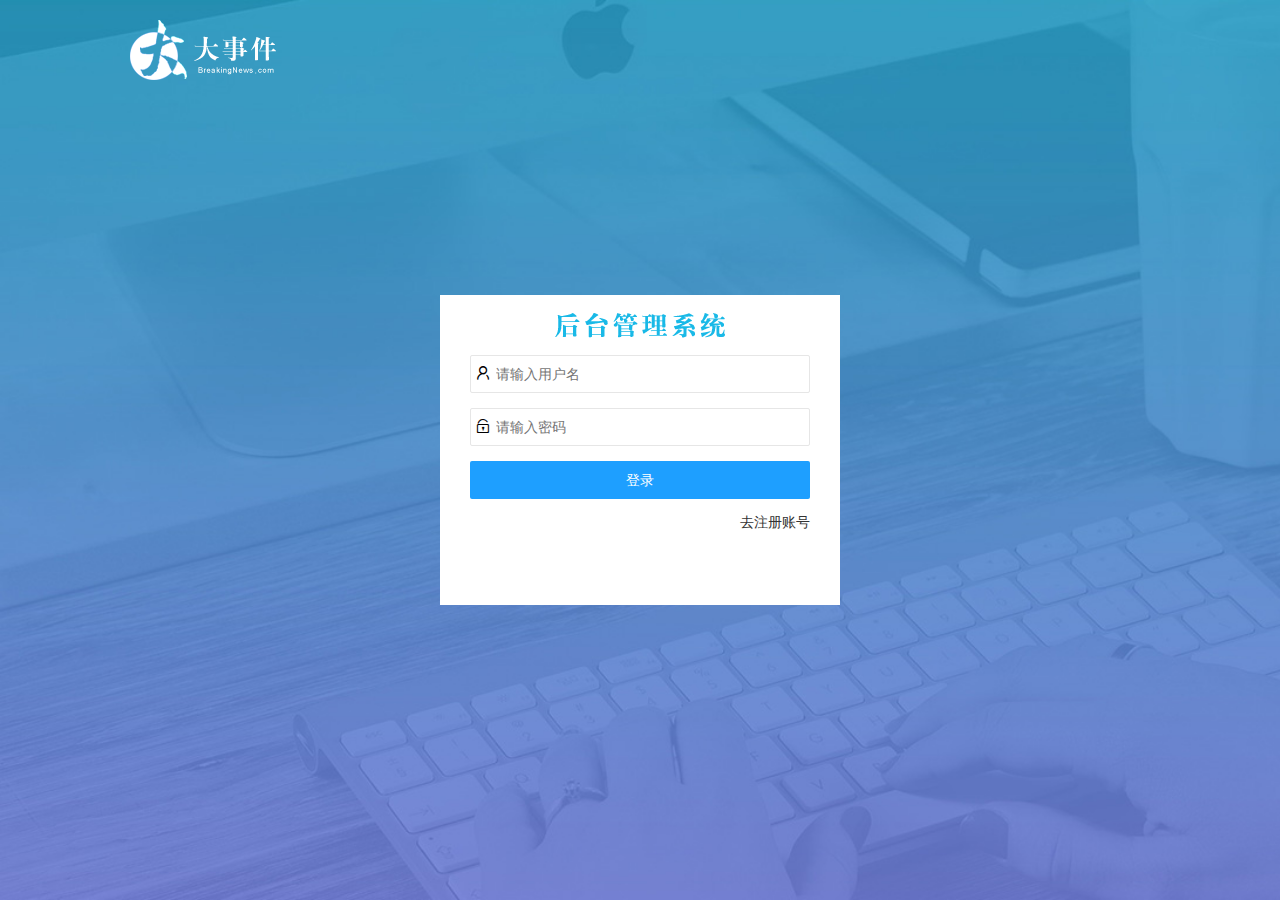
==== commit 4600b048: "l9 个人中心的全部功能完成" ====
--- a/login.html
+++ b/login.html
@@ -27,13 +27,13 @@
             <!-- 第一行：用户名 -->
             <div class="layui-form-item">
                 <i class="layui-icon layui-icon-username"></i>
-                <input type="text" name="username" required lay-verify="required" placeholder="请输入标题" autocomplete="off"
+                <input type="text" name="username" required lay-verify="required" placeholder="请输入用户名" autocomplete="off"
                     class="layui-input">
             </div>
             <!-- 第二行：密码 -->
             <div class="layui-form-item">
                 <i class="layui-icon layui-icon-password"></i>
-                <input type="password" name="password" required lay-verify="required" placeholder="请输入标题"
+                <input type="password" name="password" required lay-verify="required" placeholder="请输入密码"
                     autocomplete="off" class="layui-input">
             </div>
             <!-- 第三行：按钮 -->
@@ -62,7 +62,7 @@
             <!-- 第一行：用户名 -->
             <div class="layui-form-item">
                 <i class="layui-icon layui-icon-username"></i>
-                <input type="text" name="username" required lay-verify="required" placeholder="请输入标题" autocomplete="off"
+                <input type="text" name="username" required lay-verify="required|changdu" placeholder="请输入用户名" autocomplete="off"
                     class="layui-input">
             </div>
 
@@ -70,15 +70,15 @@
             <!-- 第二行：密码 -->
             <div class="layui-form-item">
                 <i class="layui-icon layui-icon-password"></i>
-                <input type="password" name="password" required lay-verify="required" placeholder="请输入标题"
-                    autocomplete="off" class="layui-input">
+                <input type="password" name="password" required lay-verify="required|changdu" placeholder="请输入密码"
+                    autocomplete="off" class="layui-input pwd">
             </div>
 
 
             <!-- 第三行：重复密码 -->
             <div class="layui-form-item">
                 <i class="layui-icon layui-icon-password"></i>
-                <input type="password" required lay-verify="required" placeholder="请输入标题" autocomplete="off"
+                <input type="password" required lay-verify="required|changdu|same" placeholder="请再次确认密码" autocomplete="off"
                     class="layui-input">
             </div>
 
@@ -96,6 +96,7 @@
 </body>
 <script src="./assets/lib/jquery.js"></script>
 <script src="./assets/lib/layui/layui.all.js"></script>
+<script src="./common.js"></script>
 <script src="./login/login.js"></script>
 
 </html>